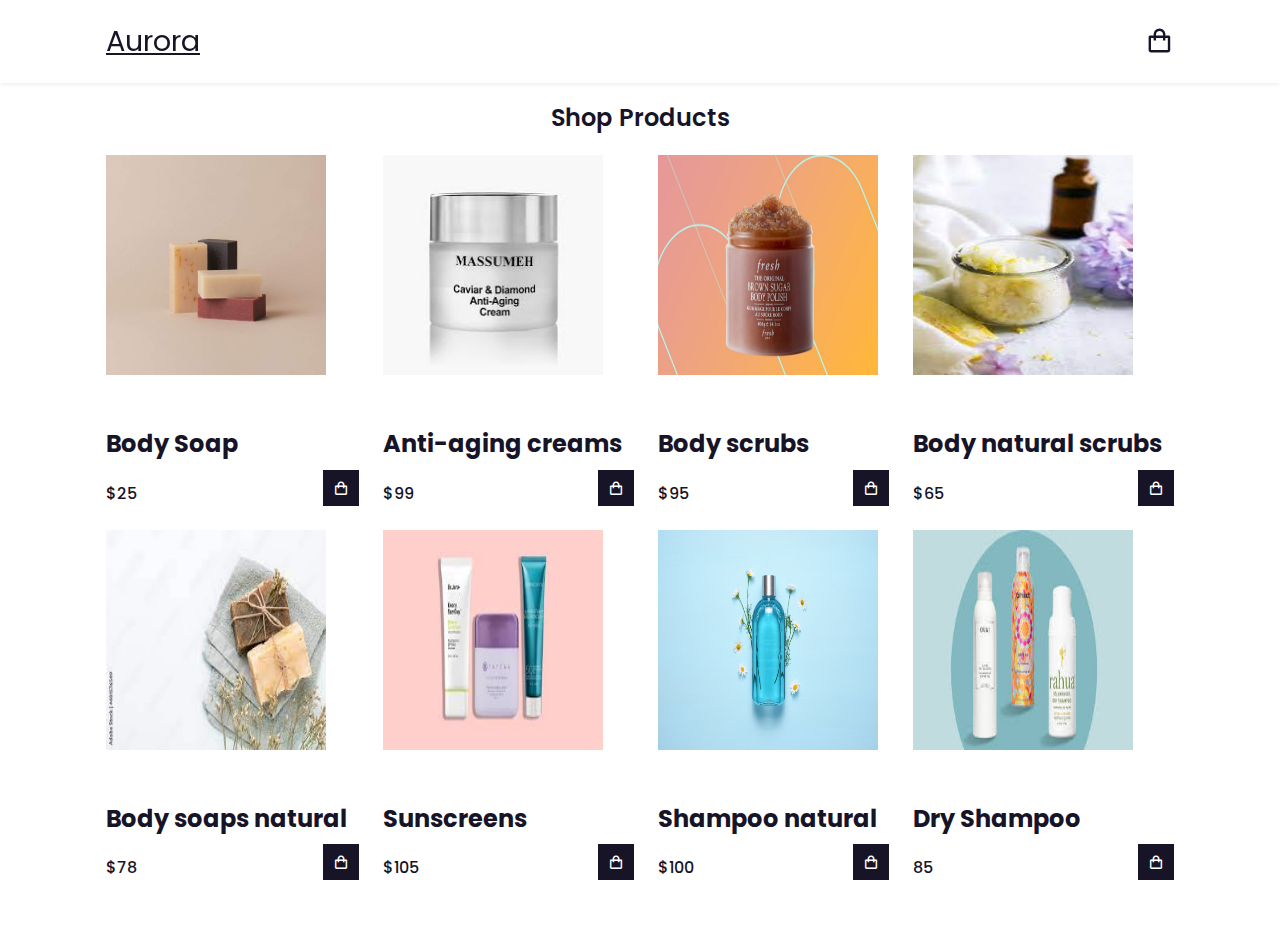
==== Aurora_proyect/main.html @ ca39032a "hi" ====
<!DOCTYPE html>
<html lang="en">
<head>
    <meta charset="UTF-8">
    <meta name="viewport" content="width=device-width, initial-scale=1.0">
    <title>Aurora</title>
    <!-- link to CSS -->
    <link rel="stylesheet" href="style.css">
    <!-- BOX -->
    <link href='https://unpkg.com/boxicons@2.1.4/css/boxicons.min.css' rel='stylesheet'>

</head>
<body>
    <!-- HEADER -->
    <header>
        <!-- NAV -->
        <div class="nav container">
            <a href="#" class="logo">Aurora</a>
            <!-- CART-ICON -->
            <i class='bx bx-shopping-bag' id="cart-icon"></i>
            <!-- CART -->
            <div class="cart">
                <h2 class="cart-title">Your Cart</h2>
                <!-- CONTENT -->
                <div class="cart-content">
                   
                </div>
                <!-- TOTAL -->
                <div class="total">
                    <div class="total-title">Total</div>
                    <div class="total-price">$0</div>                    
                </div>
                <!-- BUY -->
                <button type="button" class="btn-buy">Buy Now</button>
                <!-- CART CLOSE -->
                <i class='bx bx-x' id="close-cart"></i>

            </div>
        </div>
    </header>
    <!-- shop -->
    <section class="shop  container">
        <h2 class="section-title">Shop Products</h2>
        <!-- content -->
        <div class="shop-content">
            <!-- BOX 1-->
            <div class="product-box">
                <img src="img/body_shoap.jpg" alt="" class="product-img">
                <h2 class="producto-title">Body Soap</h2>
                <span class="price">$25</span>
                <i class="bx bx-shopping-bag add-cart"></i>
            </div>
            <!-- BOX 2-->
            <div class="product-box">
                <img src="img/anti_aging.jpg" alt="" class="product-img">
                <h2 class="producto-title">Anti-aging creams</h2>
                <span class="price">$99</span>
                <i class="bx bx-shopping-bag add-cart"></i>
            </div><!-- BOX 3-->
            <div class="product-box">
                <img src="img/best-body-scrubs-of-2023-fresh-brown-sugar-body-polish-exfoliator-e9c5961c1f4a4193b5bd4564373b2128.jpg" alt="" class="product-img">
                <h2 class="producto-title">Body scrubs</h2>
                <span class="price">$95</span>
                <i class="bx bx-shopping-bag add-cart"></i>
            </div>
            <!-- BOX 4-->
            <div class="product-box">
                <img src="img/scrub_images.jpg" alt="" class="product-img">
                <h2 class="producto-title"> Body natural scrubs</h2>
                <span class="price">$65</span>
                <i class="bx bx-shopping-bag add-cart"></i>
            </div>
            <!-- BOX 5-->
            <div class="product-box">
                <img src="img/soaps_natural_images.jpg" alt="" class="product-img">
                <h2 class="producto-title">Body soaps natural</h2>
                <span class="price">$78</span>
                <i class="bx bx-shopping-bag add-cart"></i>
            </div>
            <!-- BOX 6-->
            <div class="product-box">
                <img src="img/sunscreens.jpg" alt="" class="product-img">
                <h2 class="producto-title">Sunscreens</h2>
                <span class="price">$105</span>
                <i class="bx bx-shopping-bag add-cart"></i>
            </div>
            <!-- BOX 7-->
            <div class="product-box">
                <img src="img/yUn-shampoo-natural-0-126769997_m.jpg" alt="" class="product-img">
                <h2 class="producto-title">Shampoo natural</h2>
                <span class="price">$100</span>
                <i class="bx bx-shopping-bag add-cart"></i>
            </div>
            <!-- BOX 8-->
            <div class="product-box">
                <img src="img/dry_shanpoo.jpg" alt="" class="product-img">
                <h2 class="producto-title">Dry Shampoo</h2>
                <span class="price">85</span>
                <i class="bx bx-shopping-bag add-cart"></i>
            </div>

        </div>
    </section>
    <!-- Link to JS -->
    <script src="scrip.js"></script>

    
</body>
</html>
---- Aurora_proyect/style.css ----
/* Google */
@import url('https://fonts.googleapis.com/css2?family=Poppins:wght@400;500;600;700&display=swap');

/* *{
    font-family: 'Poppins', sans-serif;
    margin: 0;
    padding: 0;
    scroll-padding-top: 2rem;
    scroll-behavior: smooth;
    box-sizing: border-box;
    list-style: none;
    text-decoration: none;
} */

:root {
    --main-color: #fd4646;
    --text-color: #171427;
    --bg-color: #fff;
}

img{
    width: 100%;
    
}

body{
    color: var(--text-color);
    font-family: 'Poppins', sans-serif;
}

.container{
    max-width: 1068px;
    margin: auto;
    width: 100%;
}

section{
    padding: 4rem 0 3rem;
}

/* HEADER */
header{
    position: fixed;
    top: 0;
    left: 0;
    width: 100%;
    background: var(--bg-color);
    box-shadow: 0 1px 4px hsl(0 4% 15% / 10%);
    z-index: 100;
}

.nav{
    display: flex;
    align-items: center;
    justify-content: space-between;
    padding: 20px 0;
}

.logo{
    font-size: 1.8rem;
    color: var(--text-color);
    font-weight: 400;
}

#cart-icon{
    font-size: 1.8rem;
    cursor: pointer;
}

/* CART */

.cart{
    position: fixed;
    top: 0;
    right: -100%;
    width: 360px;
    min-height: 100vh;
    padding: 20px;
    background: var(--bg-color);
    box-shadow: -2px 0 4px hsl(0 4% 15% / 10%);
    transition: 0.5s;
}

.cart.active{
    right: 0;
}

.cart-title{
    text-align: center;
    font-size: 1.5rem;
    font-weight: 600;
    margin-top: 2rem;
}

.cart-box{
    display: grid;
    grid-template-columns: 32% 50% 18%;
    align-items: center;
    gap: 1rem;
    margin-top: 1rem;
}

.cart-img{
    width: 100px;
    height: 100px;
    object-fit: contain;
    padding: 10px;
}

.detail-box{
    display: grid;
    row-gap: 0.5rem;
}

.cart-product-title{
    font-size: 1.5rem;
    text-transform: uppercase;
}

.cart-price {
    font-weight: 500;
}

.cart-quantity{
    border: 1px solid var(--text-color);
    outline-color: var(--main-color);
    width: 2.4rem;
    text-align: center;
    font-size: 1rem;
}

.cart-remove{
    font-size: 24px;
    color: var(--main-color);
    cursor: pointer;
}

.total{
    display: flex;
    justify-content: flex-end;
    margin-top: 1,5rem;
    border-top: 1px solid var(--text-color);
}
.total-title{
    font-size: 1rem;
    font-weight: 600;
}
.total-price{
    margin-left: 0.5rem;
}
.btn-buy{
    display: flex;
    margin: 1.5rem auto 0 auto;
    padding: 12px 20px;
    border: none;
    background: var(--main-color);
    color: var(--bg-color);
    font-size: 1rem;
    font-weight: 500;
    cursor: pointer;
}
.btn-buy:hover{
    background: var(--text-color);
}
#close-cart{
    position: absolute;
    top: 1rem;
    right: 0.8rem;
    font-size: 2rem;
    color: var(--text-color);
    cursor: pointer;
}
.section-title{
    font-size: 1,5rem;
    font-weight: 600;
    text-align: center;
    margin-bottom: 1,5rem;
}

.shop {
    margin-top: 2rem;
}

/* shop content  */

.shop-content{
    display: grid;
    grid-template-columns: repeat(auto-fit, minmax(220px, auto));
    gap: 1.5rem;
}

.product-box{
    position: relative;
}

.product-box:hover {
    padding: 10px;
    border: 1px solid var(--text-color);
    transition: 0.5s;
}

.product-img{
    /* width: 100%;
    height: auto; */
    margin-bottom: 1.5rem;
    width: 220px; 
    height: 220px;
}

.product-title{
    font-size: 1,1rem;
    font-weight: 600;
    text-transform: uppercase;
    margin-bottom: 0.5rem;
}

.price{
    font-weight: 500;
}

.add-cart{
    position: absolute;
    bottom: 0;
    right: 0;
    background: var(--text-color);
    color: var(--bg-color);
    padding: 10px;
    cursor: pointer;
}

.add-cart:hover{
    background-color: hsl(249, 32%, 17%);
}


/* breakpoints / making responsive */

@media (max-width: 1080px) {
    .nav {
        padding: 15px;
    }
    selection {
        padding: 3rem;
    }
    .container{
        margin: 0 auto;
        width: 90%;
    }
    .shop{
        margin-top: 2rem !important;
    }
}

@media (max-width: 400px){
    .nav {
        padding: 11px;
    }
    .logo{
        font-size: 1rem;
    }
    .cart{
        width: 320px;
    }
}

@media (max-width: 1360px){
    .shop{
        margin-top: 1rem !important;
    }
    .card{
        width: 280px;
    }
}
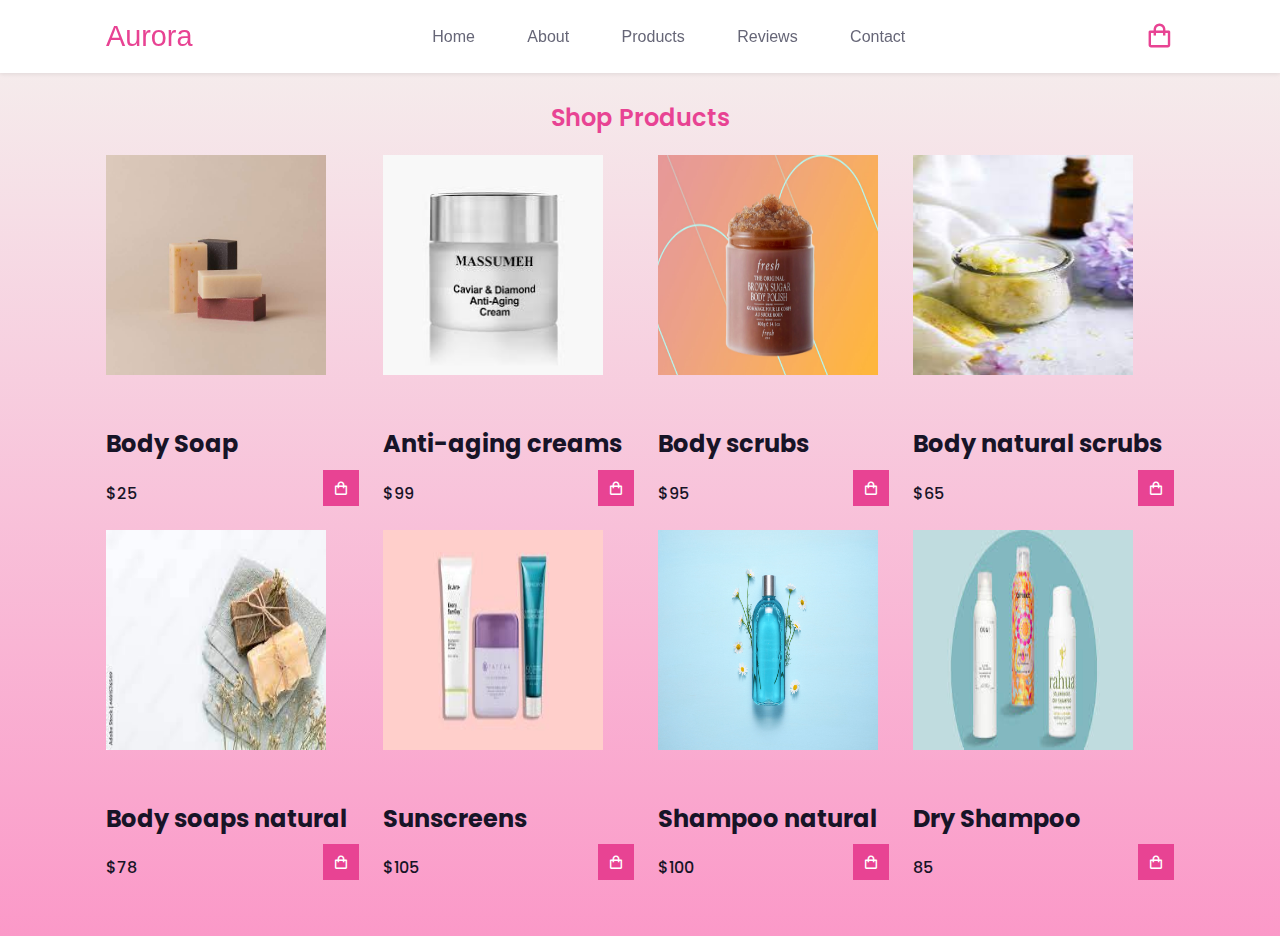
==== commit 4bade9bf: "almost_ready" ====
--- a/Aurora_proyect/main.html
+++ b/Aurora_proyect/main.html
@@ -15,7 +15,16 @@
     <header>
         <!-- NAV -->
         <div class="nav container">
-            <a href="#" class="logo">Aurora</a>
+            <a href="home.html" class="logo">Aurora</a>
+
+            <nav class="navbar">
+                <a href="home.html">Home</a>
+                <a href="home.html">about</a>
+                <a href="main.html">products</a>
+                <a href="home.html">reviews</a>
+                <a href="home.html">contact</a>
+            </nav>
+
             <!-- CART-ICON -->
             <i class='bx bx-shopping-bag' id="cart-icon"></i>
             <!-- CART -->
--- a/Aurora_proyect/style.css
+++ b/Aurora_proyect/style.css
@@ -18,6 +18,10 @@
     --bg-color: #fff;
 }
 
+*{
+    text-decoration: none;
+}
+
 img{
     width: 100%;
     
@@ -26,6 +30,9 @@
 body{
     color: var(--text-color);
     font-family: 'Poppins', sans-serif;
+    background: rgb(251,153,200);
+    background: linear-gradient(0deg, rgba(251,153,200,1) 0%, rgba(245,236,236,1) 93%);
+    
 }
 
 .container{
@@ -47,6 +54,10 @@
     background: var(--bg-color);
     box-shadow: 0 1px 4px hsl(0 4% 15% / 10%);
     z-index: 100;
+    text-transform: capitalize;
+    font-family: Verdana, Geneva, Tahoma, sans-serif;
+    outline: none;
+    border: none;
 }
 
 .nav{
@@ -54,11 +65,22 @@
     align-items: center;
     justify-content: space-between;
     padding: 20px 0;
+    color: #e84393; 
+}
+
+.navbar a{
+    font-size: 1rem;
+    padding:0 1.5rem;
+    color: #667;
+}
+
+.navbar a:hover{
+    color:var(--pink)
 }
 
 .logo{
     font-size: 1.8rem;
-    color: var(--text-color);
+    color: #e84393;
     font-weight: 400;
 }
 
@@ -175,6 +197,7 @@
     font-weight: 600;
     text-align: center;
     margin-bottom: 1,5rem;
+    color: #e84393;
 }
 
 .shop {
@@ -222,7 +245,7 @@
     position: absolute;
     bottom: 0;
     right: 0;
-    background: var(--text-color);
+    background-color: #e84393;
     color: var(--bg-color);
     padding: 10px;
     cursor: pointer;
@@ -261,6 +284,9 @@
     .cart{
         width: 320px;
     }
+    .navbar{
+        clip-path: polygon(0 0, 100% 0, 100% 0, 0 0);
+    }
 }
 
 @media (max-width: 1360px){
@@ -271,3 +297,9 @@
         width: 280px;
     }
 }
+
+@media (max-width: 470px){
+    .navbar{
+        clip-path: polygon(0 0, 100% 0, 100% 0, 0 0);
+    }
+}